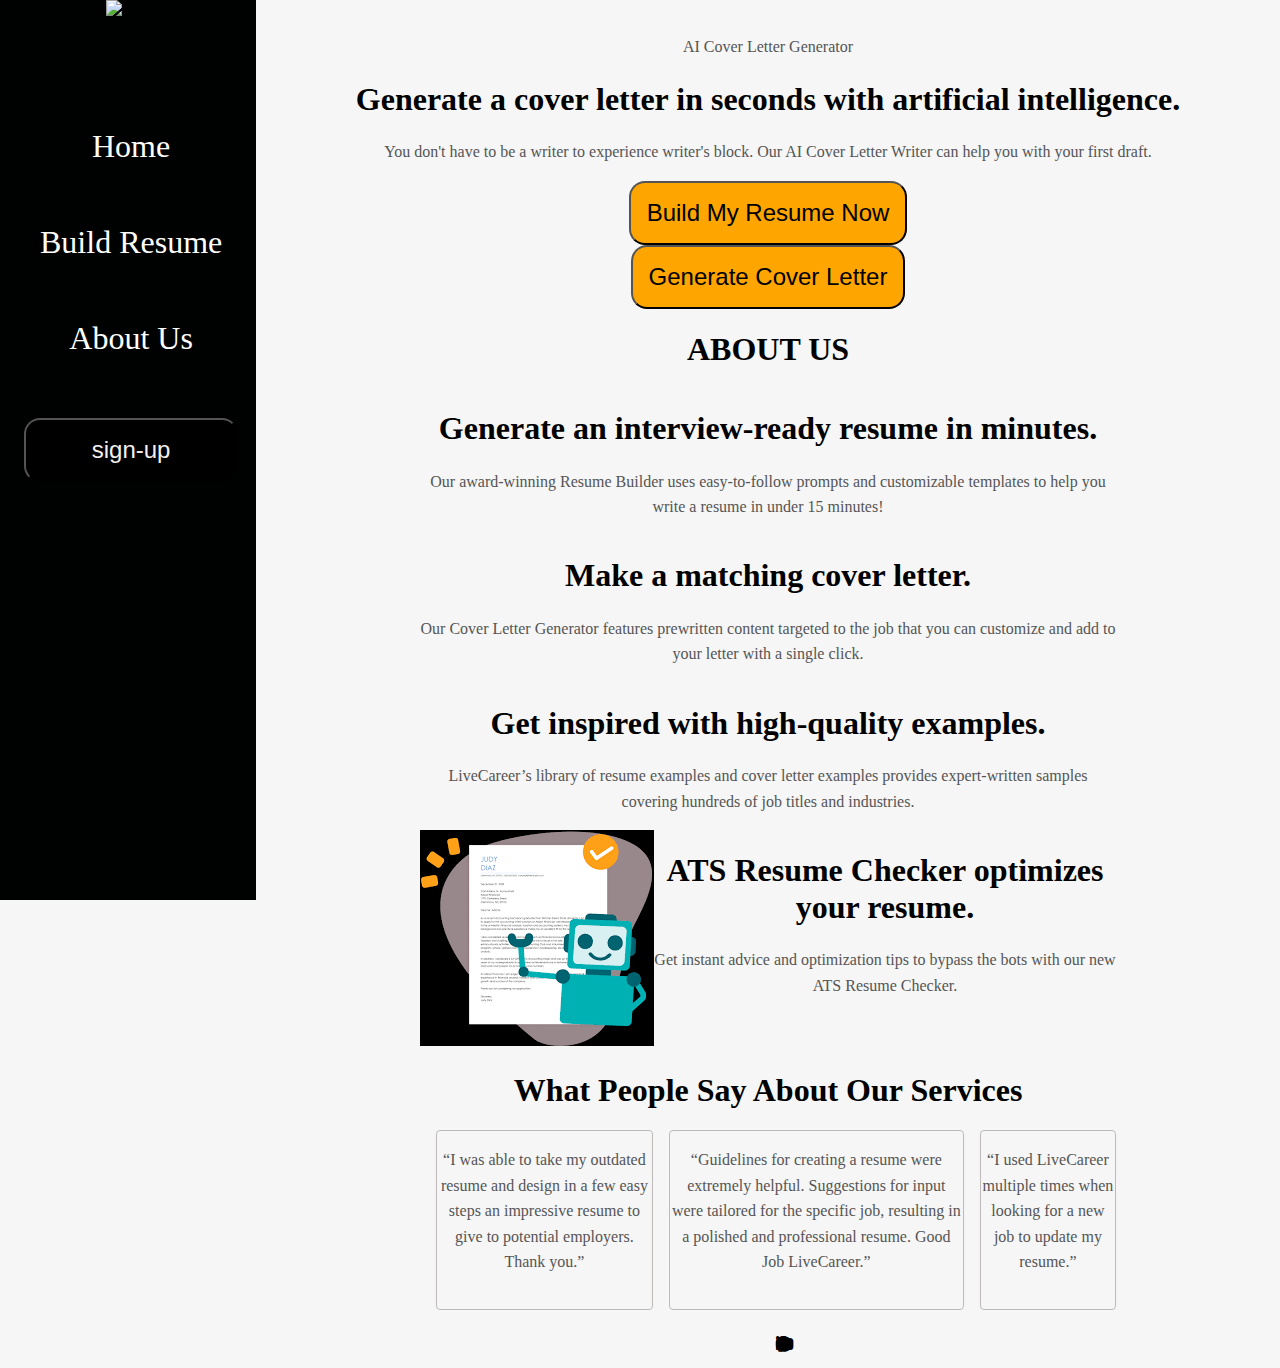
==== index.html @ 322046b7 "Rename indedx.html to index.html" ====
<!DOCTYPE html>
<html lang="en">

<head>
    <meta charset="UTF-8">
    <meta name="viewport" content="width=device-width, initial-scale=1.0">
    <title>cover letter generator</title>
    <link rel="stylesheet" href="https://cdnjs.cloudflare.com/ajax/libs/font-awesome/6.5.1/css/all.min.css">
    <link rel="stylesheet" href="style.css">
</head>
<body>

    <header>
        <div>
            <img src="" alt="logo">
            <nav>
                <a href="#home">Home</a>
                <a href="#resume">Build Resume</a>
                <a href="#aboutus">About Us</a>
                <a href="#main1"></a><button onclick="about()" id="bt">sign-up</button>
            </nav>
        </div>
    </header>
    <div class="main">

        <section id="home">
            <div class="imag">
                <img src="https://images-ext-1.discordapp.net/external/YDxukdOKCe1BxMkyOV2SoJJcvh9bdrSu7HbKznZCbyw/%3Ftype%3Dwebp%26to%3Dmin%26r%3D-1/https/pastatic.picsart.com/cms-pastatic/28bb43d3-ddcf-4975-a6df-17968503b899.png?quality=lossless&format=webp&width=1000&height=750"
                    alt="">
            </div>
            <div class="divhome">
                <p id="info">AI Cover Letter Generator</p>
                <h1 id="homeh1">Generate a cover letter in seconds with artificial intelligence.</h1>
                <p id="info1">You don't have to be a writer to experience writer's block. Our AI Cover Letter
                    Writer can help you
                    with your first draft.</p>
            </div>
        </section>


        <section id="resume">
            <button id="click">Build My Resume Now</button>

            <div class="inf">
                <div id="resumee" style="display: none;">
                    <div class="a">
                        <div class="infor">
                            <label for="name">Name</label>
                            <input type="text" id="name" placeholder="Enter Name">

                        </div>
                        <div class="infor">
                            <label for="Last Name">Last Name</label>
                            <input id="rem" type="text" placeholder="write your last name...">
                        </div>
                    </div>

                    <div class="b">
                        <div class="infor">
                            <label for="jobTitle">Job Title</label>
                            <input type="text" id="jobTitle" placeholder="Enter the job title...">
                        </div>
                        <div class="infor">
                            <label for="company">Company Name</label>
                            <input type="text" id="company" placeholder="Enter the company name...">
                        </div>
                    </div>

                    <div class="c">
                        <div class="infor">
                            <label for="degree">Degree</label>
                            <select id="degree">
                                <option value="Bachelors">Bachelors</option>
                                <option value="Masters">Masters</option>
                                <option value="Diploma">Diploma</option>
                                <option value="PhD">PhD</option>
                            </select>
                        </div>

                        <div class="infor">
                            <label for="roleExcitement">Why are you excited for this role?</label>
                            <textarea id="roleExcitement"
                                placeholder="Explain what excites you about this job..."></textarea>
                        </div>
                    </div>
                    <div class="d">
                        <div class="infor">
                            <label for="projects">Projects (GitHub or Live Links)</label>
                            <textarea id="projects" placeholder="Mention your projects and provide links..."></textarea>
                        </div>
                        <div class="infor">
                            <label for="careerGoals">Career Goals</label>
                            <textarea id="careerGoals" placeholder="Write your long-term career goals..."></textarea>
                        </div>
                    </div>
                    <div class="e">
                        <div class="infor">
                            <label for="skills">Your Skills</label>
                            <input id="skills" type="text" placeholder="write your skills...">
                        </div>

                        <div class="infor">
                            <label for="Other Information">Other Information</label>
                            <textarea name="Other Information" id="otherInfo"
                                placeholder="any Other Information which you want to add"></textarea>
                        </div>
                    </div>
                </div>
            </div>
            <form>
                <!-- <button id="submitBtn" type="button">Submit</button> -->

            </form>
            <button onclick="generateCoverLetter()">Generate Cover Letter</button>
        </section>



        <section id="output" class="output">
            Your resume will come here
        </section>
        <section id="aboutus">
            <h1>ABOUT US</h1>
            <div class="about">
                <div>
                    <h1>Generate an interview-ready resume in minutes.</h1>
                    <p>Our award-winning Resume Builder uses easy-to-follow prompts and customizable templates
                        to help
                        you write a resume in under 15 minutes!</p>
                </div>
                <div>
                    <img src="https://encrypted-tbn0.gstatic.com/images?q=tbn:ANd9GcRy-6w7bEHyzjVhPo2O5xop7hUNQBFpgVXZJQ&s"
                        alt="">
                </div>
            </div>
            <div class="about">
                <div>
                    <img src="https://encrypted-tbn0.gstatic.com/images?q=tbn:ANd9GcQx0LCj1vC3Q7LzZ9IL4BFbjjTv_M3TJhcv_VXgFYsjLDQzdSzOSO-wJqe-QOg9CO-LIHk&usqp=CAU"
                        alt="">
                </div>
                <div>
                    <h1>Make a matching cover letter.</h1>
                    <p>Our Cover Letter Generator features prewritten content targeted to the job that you can
                        customize
                        and add to your letter with a single click.</p>
                </div>
            </div>
            <div class="about">
                <div>
                    <h1>
                        Get inspired with high-quality examples.
                    </h1>
                    <p>LiveCareer’s library of resume examples and cover letter examples provides expert-written
                        samples
                        covering hundreds of job titles and industries.</p>
                </div>
                <div>
                    <img src="https://encrypted-tbn0.gstatic.com/images?q=tbn:ANd9GcRZ0_EPCqhqgioihQlYjJ7dXOwR9T53bLgk_A&s"
                        alt="">
                </div>
            </div>
            <div class="about">
                <div>
                    <img src="[data-uri]"
                        alt="">
                </div>
                <div>
                    <h1>ATS Resume Checker optimizes your resume.</h1>
                    <p>Get instant advice and optimization tips to bypass the bots with our new ATS Resume
                        Checker.</p>
                </div>
            </div>
            <div class="about">
                <!-- <div>
                    <h1>Full-service professional writing help.</h1>
                    <p>Want a hands-on approach? LiveCareer offers resume writing service. Meet with a real
                        writer and
                        get a custom resume and cover letter.</p>
                </div>
                <div>
                    <img src="https://encrypted-tbn0.gstatic.com/images?q=tbn:ANd9GcTpB2f1tIITtLVHrLrN-lvYHO_F4VNqGs61qA&s"
                        alt="">
                </div> -->
            </div>
        </section>



        <section id="feedback" style="display: noe;">
            <h1>What People Say
                About Our Services
            </h1>
            <div class="feed">
                <div class="feedb">
                    <p>“I was able to take my outdated resume and design in a few easy steps an impressive
                        resume to
                        give to potential employers. Thank you.”</p>
                    <img src="https://www.livecareer.com/lcapp/uploads/2023/08/melanie.png" alt="">
                </div>
                <div class="feedb">
                    <p>“Guidelines for creating a resume were extremely helpful. Suggestions for input were
                        tailored for
                        the specific job, resulting in a polished and professional resume. Good Job LiveCareer.”
                    </p>
                    <img src="https://www.livecareer.com/lcapp/uploads/2023/08/russel.png" alt="">
                </div>
                <div class="feedb">
                    <p>“I used LiveCareer multiple times when looking for a new job to update my resume.”</p>
                    <img src="https://www.livecareer.com/lcapp/uploads/2023/08/rainey.png" alt="">
                </div>
            </div>

        </section>
    </div>




    <div class="main1"  style="display: none;">
        
        <form id="form1">
            <h3>Sign-up</h3>
                <label for="name">Name:</label>
                <i class="fa-solid fa-user"></i>
                <input id="name" name="name" type="text" required />
                
                <label for="email">Email:</label>
                <i class="fa-solid fa-envelope"></i>
            
                <input id="email" name="email" type="text" required />

                <label for="password">Password:</label>
                <i class="fa-solid fa-lock"></i>
              
                <input id="password1" name="password" type="text" required />

                <label for="right">
                    <input class="agri" id="I" type="checkbox" required name="true" />
                    I accept</label>
                <input type="submit" value="sign-up " id="button" />
        </form>
    </div>
    <!-- <div class="main2">
        <h1> Log-in</h1>
        <form action="" id="form2">
                <label for="email">Email:</label>
                <i class="fa-solid fa-envelope"></i>

                <input id="email" name="email" type="text" required />
                <label for="password">Password:</label>
                <i class="fa-solid fa-unlock"></i>

                <input id="password1" name="password" type="text" required />
                <label for="right">
                    <input class="agri" id="I" type="checkbox" required name="true" />
                    I accept</label>
                <input type="submit" value="log-in" id="button3" />
        </form>
    </div> -->




    <footer>
        <div class="icon">
            <i id="i1" class="fa-brands fa-google"></i>
            <i id="i1" class="fa-brands fa-instagram"></i>
            <i id="i1" class="fa-brands fa-twitter"></i>
            <i id="i1" class="fa-brands fa-linkedin-in"></i>
            <i id="i1" class="fa-brands fa-facebook-f"></i>
            <i id="i1" class="fa-brands fa-youtube"></i>
            <i id="i1" class="fa-brands fa-github"></i>
        </div>
    </footer>
    </div>
    <script src="script.js" defer></script>

</body>

</html>
---- style.css ----
body {
    margin: 0;
    padding: 0;
    text-align: center;
    background-color: rgb(246, 246, 246);
}

header {
    height: 100%;
    width: 20%;
    background-color: rgb(0, 2, 2);
    position: fixed;
}

.main {
    height: 100%;
    margin-left: 20%;
    align-items: center;
}



#resumee {
    
    display: grid;
    grid-template-columns: repeat(2, 1fr);
    display: inline-block;
 
    gap: 10px;
    gap: 10px;
    width: 60%;
    height: auto;
    border: 1px solid gray;
    color: white;
    margin: 2% auto;
    padding: 1rem;
    border-radius: 5px;
    /* background-color: red; */
    box-shadow: 7px 4px 7px 4px rgb(15, 14, 14);
}

.infor{
    margin: 20px;
    border: .2rem solid wheat;
    border-radius: 10px;
    width: calc(50% - 5px); 
    background-color: #ebe5e5;
    padding: 20px;
    color: #111;
    text-align: center;
    box-shadow: 4px 4px 3px 2px rgb(119, 114, 114);
}

.a, .b, .c, .d, .e{
    display: flex;
}
div>nav {
    display: flex;
    flex-direction: column;
    text-align: center;
    position: absolute;
    margin-top: 5em;
    margin-left: 1.5em;
}

button {
    cursor: pointer;
    padding: 1rem;
    color: black;
    font-size: 1.5rem;
    border-radius: 1rem;
    background-color: orange;
}

button:hover {
    background-color: rgb(27, 26, 26);
    color: orange;
    letter-spacing: .1rem;
}

#rem {
    margin: 1rem;
    padding: 1rem;
    display: flex;
   
    border-radius: 10px;
   
}

#name {
    margin: 1rem;
    padding: 1rem;
    display: flex;
    border-radius: 10px;
}



#degree {
    margin: 1rem;
    padding: 1rem;
    display: flex;
  
    border-radius: 10px;
}

#jobTitle {
    margin: 1rem;
    padding: 1rem;
    display: flex;
 
    border-radius: 10px;
   
}

#company {
    margin: 1rem;
    padding: 1rem;
    display: flex;

    border-radius: 10px;
   
}

#roleExcitement {
    margin: 1rem;
    padding: 1rem;
    display: flex;
 
    border-radius: 10px;
   
}

#projects {
    margin: 1rem;
    padding: 1rem;
    display: flex;
  
    border-radius: 10px;
   
}

#careerGoals {
    margin: 1rem;
    padding: 1rem;
    display: flex;

    border-radius: 10px;
   
}

#skills {
    margin: 1rem;
    padding: 1rem;
    display: flex;

    border-radius: 10px;
   
}

.ima {
    width: 80%;
    height: auto;
}

#otherInfo {
    margin: 1rem;
    padding: 1rem;
    display: flex;
    flex-direction: column;
    justify-content: center;
    align-items: center;
    border-radius: 10px;
   
}

#r {
    border-radius: 1rem;
}

label {
    margin: 2rem 0 1rem 1rem;
}

#output {
    margin-top: 2rem;
    width: 60VW;
    height: auto;
    border: .7rem solid #999;
    border-radius: 1rem;
    margin-left: 8rem;
    background-color: rgb(184, 157, 157);
}

a {
    text-decoration: none;
    color: white;
    font-size: 2em;
    padding: 1rem;
}

a:hover {
    letter-spacing: .1rem;
    color: orange;
}

#mainimg {
    margin-top: 2rem;
}

.main {
    height: 100%;
    margin-left: 20%;
    align-items: center;
}

a {
    cursor: pointer;
}

img:hover {
    transform: scale(.9);
    cursor: pointer;
}




select {
    width: 9rem;
}

.about {
    display: flex;
}

#aboutus {
    width: 68%;
    margin: 1% auto;
}

.feed {
    display: flex;
    width: 68%;
    margin: 1% auto;
}

.feedb {
    border: 1px solid rgb(190, 186, 186);
    margin-left: 1rem;
    border-radius: 4px;
}


div>nav {
    display: flex;
    flex-direction: column;
    text-align: center;
    /* justify-content: ; */
    position: absolute;
    margin-top: 5em;
    margin-left: 1.5em;

}

nav>a {
    text-decoration: none;
    color: white;
    line-height: 2em;
}

#fa {
    color: white;
}

.naviteam3 {
    display: flex;
    flex-direction: column;
}

.naviteam2 {
    display: flex;
    flex-direction: column;
}

.naviteam1 {
    display: flex;
    flex-direction: column;
}

.icon {
    padding-left: 15rem;
}

#i1 {
    padding: 1rem;
}

#bt {
    background-color: black;
    color: #f4efef;
}



form {
    width: 500px;
}

input[type="submit"] {
    display: block;
    width: 60%;
    margin: 1em auto;
    padding: 5px;
    height: 3em;
    font-size: 1.1rem;
    background-color: #3b3b4f;
    border: none;
    color: white;
    border-radius: 5px;
    cursor: pointer;
}   

input[type="checkbox"] {
    display: inline-block;
    width: 30px;
    height: 30px;
    font-size: 1rem;
    background-color: transparent;
    border: none;

}

/* label {
    display: block;
    margin: 0.5rem 0;
} */

input {
    width: 100%;
    height: 3em;
    padding-left: 3.5em;
    font-size: 20px;
    border-radius: 30px;
    box-sizing: border-box;
    outline: none;
}

i {
    position: absolute;
    padding: 20px;
}

.failure-icon,
.success-icon {
    position: absolute;
    right: 0;
    margin-right: 680px;
}

h1 {

    text-align: center;
}

#buttonL {
    font-size: 1em;
    width: 30%;
    height: 7vh;
    color: white;
    background-color: #ff7272;
    border-radius: 9px;
    margin-left: 200px;

}

#buttonL:hover {
    color: #ff7272;
    background-color: white;
}
.main1{
    background-color: #dfd6d6;
    width: 60%;
    padding: 2em;
    height: 50%;
    border-radius: 70px;
    box-shadow: 10px 5px 5px rgb(7, 7, 7);
}


/* General Styling */
/* body {
    font-family: Arial, sans-serif;
    margin: 0;
    width: 80%;
    padding: 20px;
    background: #f4f4f4;
} */

.container {
    max-width: 600px;
    margin-left: 200px;
    background: #fff;
    padding: 20px;
    border-radius: 10px;
    box-shadow: 0px 0px 10px rgba(0, 0, 0, 0.1);
}

h2, h3 {
    text-align: center;
    color: #333;
}

p {
    line-height: 1.6;
    font-size: 16px;
    color: #555;
}

/* Button Styling */
/* button {
    width: 100%;
    padding: 10px;
    margin-top: 10px;
    border: none;
    background: #007BFF;
    color: white;
    font-size: 16px;
    cursor: pointer;
    border-radius: 5px;
} */

button:hover {
    background: #0056b3;
}

#resumee, #output {
    display: none;
}

.cover-letter {
    padding: 20px;
    border: 1px solid #ddd;
    background: #fff;
    border-radius: 5px;
    margin-top: 20px;
    font-size: 16px;
    line-height: 1.5;
    color: #444;
}

.cover-letter h3 {
    text-align: center;
    font-size: 20px;
    color: #222;
    margin-bottom: 10px;
}

.cover-letter pre {
    white-space: pre-wrap;
    font-family: Arial, sans-serif;
}

@media (max-width: 768px) {
    .container {
        padding: 15px;
    }

    button {
        font-size: 14px;
    }
}

@media (max-width: 791px) {}
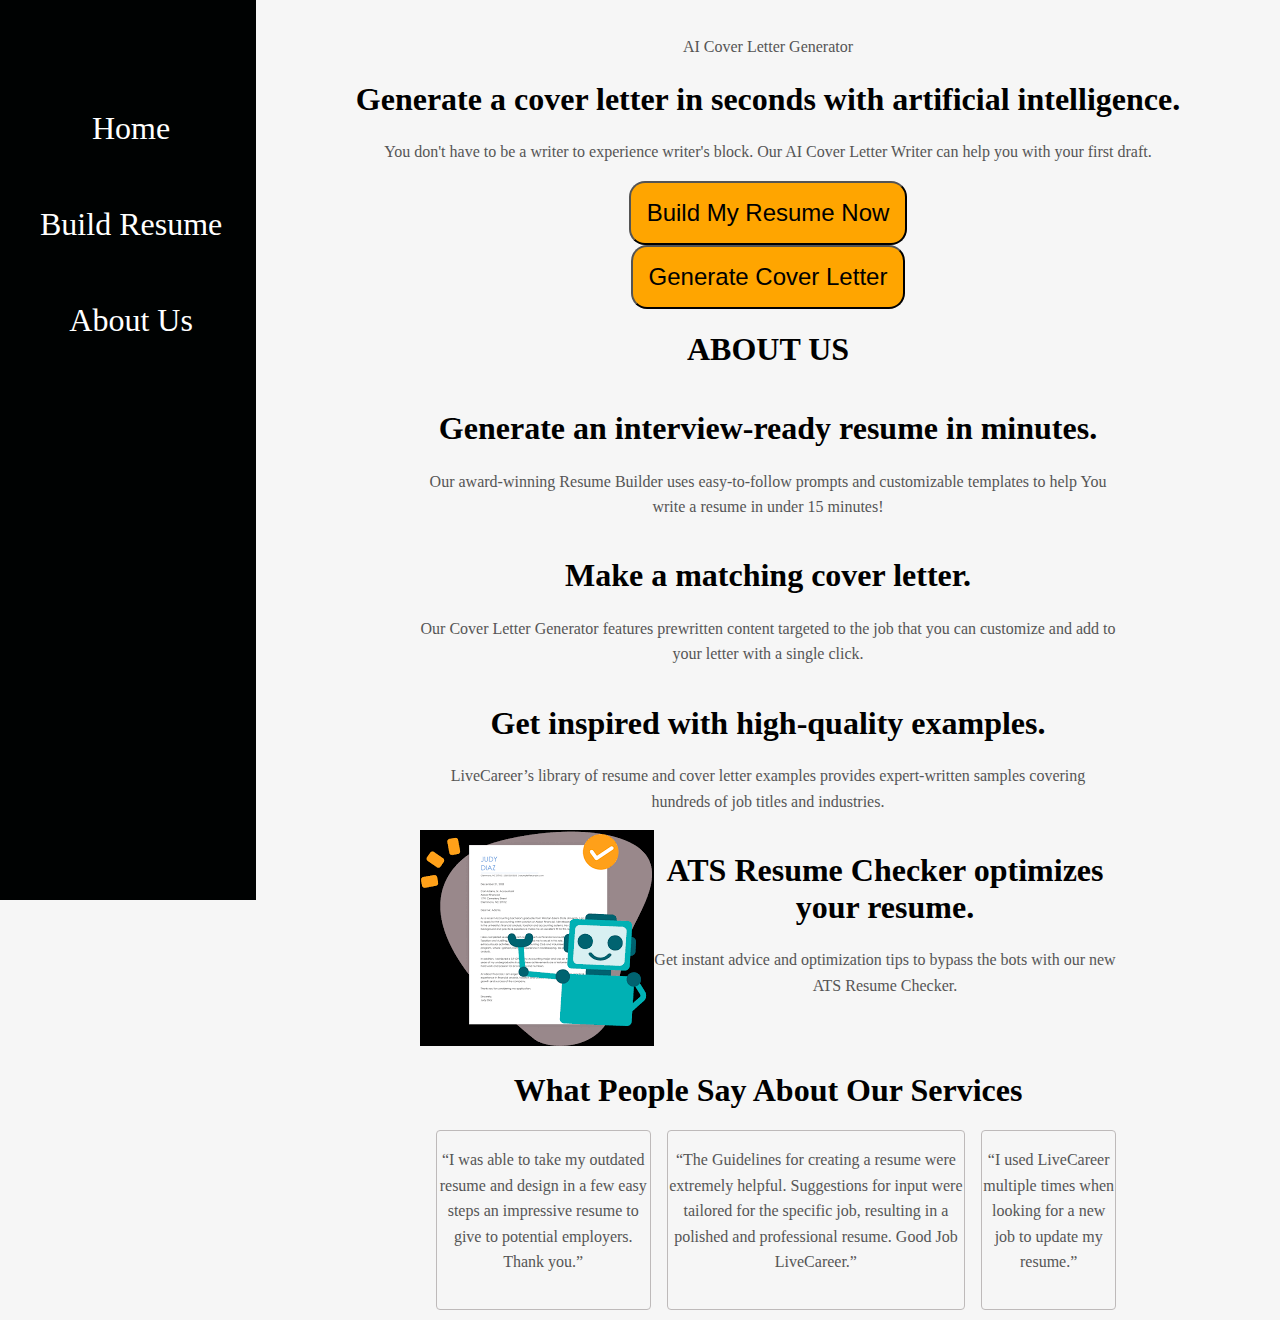
==== commit 0407c64e: "Update index.html" ====
--- a/index.html
+++ b/index.html
@@ -8,16 +8,13 @@
     <link rel="stylesheet" href="https://cdnjs.cloudflare.com/ajax/libs/font-awesome/6.5.1/css/all.min.css">
     <link rel="stylesheet" href="style.css">
 </head>
-<body>
 
     <header>
         <div>
-            <img src="" alt="logo">
-            <nav>
+            <nav class="res">
                 <a href="#home">Home</a>
                 <a href="#resume">Build Resume</a>
                 <a href="#aboutus">About Us</a>
-                <a href="#main1"></a><button onclick="about()" id="bt">sign-up</button>
             </nav>
         </div>
     </header>
@@ -39,7 +36,7 @@
 
 
         <section id="resume">
-            <button id="click">Build My Resume Now</button>
+            <button class="tu" id="click">Build My Resume Now</button>
 
             <div class="inf">
                 <div id="resumee" style="display: none;">
@@ -78,7 +75,7 @@
                         </div>
 
                         <div class="infor">
-                            <label for="roleExcitement">Why are you excited for this role?</label>
+                            <label for="roleExcitement">Why are you excited about this role?</label>
                             <textarea id="roleExcitement"
                                 placeholder="Explain what excites you about this job..."></textarea>
                         </div>
@@ -111,7 +108,7 @@
                 <!-- <button id="submitBtn" type="button">Submit</button> -->
 
             </form>
-            <button onclick="generateCoverLetter()">Generate Cover Letter</button>
+            <button class="tu" onclick="generateCoverLetter()">Generate Cover Letter</button>
         </section>
 
 
@@ -126,7 +123,7 @@
                     <h1>Generate an interview-ready resume in minutes.</h1>
                     <p>Our award-winning Resume Builder uses easy-to-follow prompts and customizable templates
                         to help
-                        you write a resume in under 15 minutes!</p>
+                        You write a resume in under 15 minutes!</p>
                 </div>
                 <div>
                     <img src="https://encrypted-tbn0.gstatic.com/images?q=tbn:ANd9GcRy-6w7bEHyzjVhPo2O5xop7hUNQBFpgVXZJQ&s"
@@ -150,7 +147,7 @@
                     <h1>
                         Get inspired with high-quality examples.
                     </h1>
-                    <p>LiveCareer’s library of resume examples and cover letter examples provides expert-written
+                    <p>LiveCareer’s library of resume and cover letter examples provides expert-written
                         samples
                         covering hundreds of job titles and industries.</p>
                 </div>
@@ -171,16 +168,7 @@
                 </div>
             </div>
             <div class="about">
-                <!-- <div>
-                    <h1>Full-service professional writing help.</h1>
-                    <p>Want a hands-on approach? LiveCareer offers resume writing service. Meet with a real
-                        writer and
-                        get a custom resume and cover letter.</p>
-                </div>
-                <div>
-                    <img src="https://encrypted-tbn0.gstatic.com/images?q=tbn:ANd9GcTpB2f1tIITtLVHrLrN-lvYHO_F4VNqGs61qA&s"
-                        alt="">
-                </div> -->
+                
             </div>
         </section>
 
@@ -198,7 +186,7 @@
                     <img src="https://www.livecareer.com/lcapp/uploads/2023/08/melanie.png" alt="">
                 </div>
                 <div class="feedb">
-                    <p>“Guidelines for creating a resume were extremely helpful. Suggestions for input were
+                    <p>“The Guidelines for creating a resume were extremely helpful. Suggestions for input were
                         tailored for
                         the specific job, resulting in a polished and professional resume. Good Job LiveCareer.”
                     </p>
@@ -240,38 +228,8 @@
                 <input type="submit" value="sign-up " id="button" />
         </form>
     </div>
-    <!-- <div class="main2">
-        <h1> Log-in</h1>
-        <form action="" id="form2">
-                <label for="email">Email:</label>
-                <i class="fa-solid fa-envelope"></i>
-
-                <input id="email" name="email" type="text" required />
-                <label for="password">Password:</label>
-                <i class="fa-solid fa-unlock"></i>
-
-                <input id="password1" name="password" type="text" required />
-                <label for="right">
-                    <input class="agri" id="I" type="checkbox" required name="true" />
-                    I accept</label>
-                <input type="submit" value="log-in" id="button3" />
-        </form>
-    </div> -->
-
-
-
-
-    <footer>
-        <div class="icon">
-            <i id="i1" class="fa-brands fa-google"></i>
-            <i id="i1" class="fa-brands fa-instagram"></i>
-            <i id="i1" class="fa-brands fa-twitter"></i>
-            <i id="i1" class="fa-brands fa-linkedin-in"></i>
-            <i id="i1" class="fa-brands fa-facebook-f"></i>
-            <i id="i1" class="fa-brands fa-youtube"></i>
-            <i id="i1" class="fa-brands fa-github"></i>
-        </div>
-    </footer>
+
+    
     </div>
     <script src="script.js" defer></script>
 
